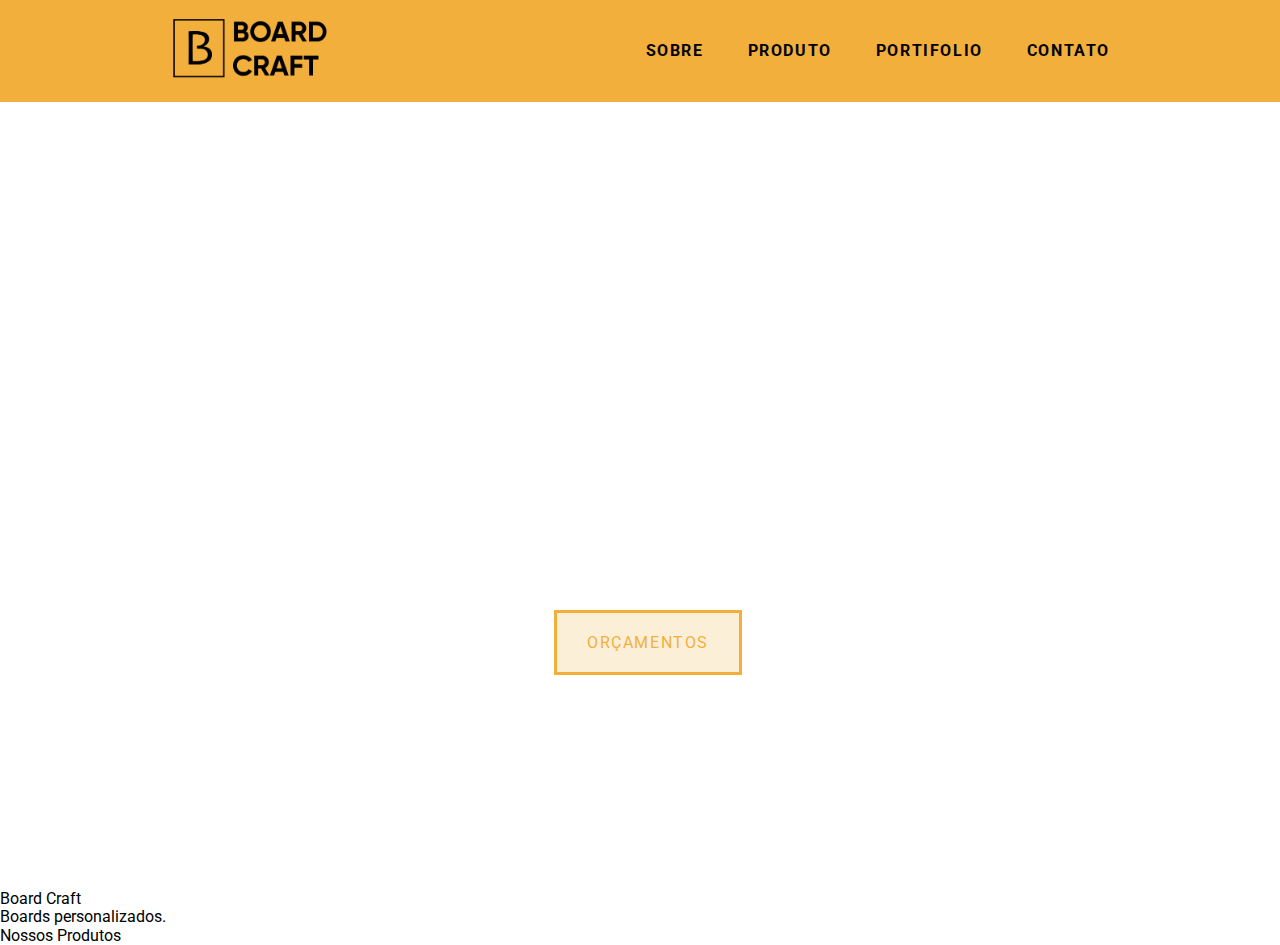
==== index.html @ 1174a182 "first commit" ====
<!DOCTYPE html>
<html lang="en">

<head>
  <meta charset="UTF-8">
  <meta name="viewport" content="width=device-width, initial-scale=1.0">
  <link rel="icon" type="image/png" href="./assets/images/favicon.ico" />
  <link rel="stylesheet" href="./css/normalize.css">
  <link rel="stylesheet" href="./css/reset.css">
  <link rel="stylesheet" href="./css/grid.css">
  <link rel="stylesheet" href="./css/style.css ">
  <title>Board Craft</title>
</head>

<body>

  <header class="header">
    <div class="container">
      <a href="index.html" class="grid-4">
        <img class="logo" src="./assets/images/boardcraft_black.png" alt="">
      </a>
      <nav class="header_menu grid-12">
        <ul>
          <li><a href="sobre.html" class="">Sobre</a></li>
          <li><a href="produtos.html" class="">Produto</a></li>
          <li><a href="portifolio.html" class="">Portifolio</a></li>
          <li><a href="contato.html" class="">Contato</a></li>
        </ul>
      </nav>
    </div>
  </header>

  <section class="introducao">
    <div class="container">
      <h1>Boards feitos a mão</h1>
      <h3>Peças personalizadas, sob medida para você!</h3>
      <div class="btn_action">
        <a href="produtos.html" class="btn">Orçamentos</a>
      </div>
    </div>
  </section>

  <h1>Board Craft<br>Boards personalizados.</h1>

  <h2>Nossos Produtos</h2>

</body>

</html>
---- css/grid.css ----
*, *:before, *:after {
  -webkit-box-sizing: border-box; 
  -moz-box-sizing: border-box; 
  box-sizing: border-box;
}

.container {
	width: 960px;
	margin: 0 auto;
	padding: 0px;
	position: relative;
}

.container:after, .container:before {
	content: " ";
	display: table;
}

.container:after {
	clear: both;
}

.grid-1, .grid-2, .grid-3, .grid-4, .grid-5, .grid-6, .grid-7, .grid-8, .grid-9, .grid-10, .grid-11, .grid-12, .grid-13, .grid-14, .grid-15, .grid-16, .grid-1-3 {
	float: left;
	margin-left: 10px;
	margin-right: 10px;
}

.grid-1 	{width: 40px;}
.grid-2 	{width: 100px;}
.grid-3 	{width: 160px;}
.grid-4 	{width: 220px;}
.grid-5 	{width: 280px;}
.grid-6 	{width: 340px;}
.grid-7 	{width: 400px;}
.grid-8 	{width: 460px;}
.grid-9 	{width: 520px;}
.grid-10 	{width: 580px;}
.grid-11 	{width: 640px;}
.grid-12 	{width: 700px;}
.grid-13 	{width: 760px;}
.grid-14 	{width: 820px;}
.grid-15 	{width: 880px;}
.grid-16 	{width: 940px;}
.grid-1-3	{width: 300px;}
---- css/style.css ----
/* Estilos gerais */
@import url("https://fonts.googleapis.com/css2?family=Roboto:wght@400;700&display=swap");
@import url("https://fonts.googleapis.com/css2?family=Bebas+Neue&display=swap");

* {
  font-family: "Roboto", Helvetica, sans-serif;
}

.btn {
  border: 3px solid #f2af3c;
  padding: 20px 30px;
  text-transform: uppercase;
  color: #f2af3c;
  line-height: 20px;
  letter-spacing: 0.1em;
  transition: 0.3s;
  background: rgba(242, 175, 60, 0.2);
}

.btn:hover {
  background: #f2af3c;
  color: #ffffff;
}

/* Header */
.header {
  position: fixed;
  top: 0;
  width: 100%;
  background: #f2af3c;
  padding: 15px 0;
}

.header .container {
  display: flex;
}

.header_menu {
  text-align: right;
  margin: auto;
}

.header_menu ul li {
  display: inline-block;
  margin-left: 40px;
}

.header_menu ul li a {
  color: #000000;
  font-weight: 700;
  text-transform: uppercase;
  letter-spacing: 0.1em;
  font-size: 1em;
  line-height: 20px;
  padding: 10px 0;
}

.header_menu ul li a:hover {
  color: #ffffff;
}

.logo {
  width: 10em;
}

/* Introdução */
.introducao {
  width: 100%;
  height: 90vh;
  background: url("./../assets/images/header_2.png") no-repeat;
  background-size: cover;
  margin-top: 80px;
  display: flex;
  align-content: center;
  align-items: center;
}

.introducao h1 {
  font-family: "Bebas Neue", cursive, sans-serif;
  letter-spacing: 10px;
  font-size: 110px;
  color: #ffffff;
  text-transform: uppercase;
  text-align: center;
}
.introducao h3:after,
.introducao h3:before {
  content: "";
  display: block;
  background: #ffffff;
  width: 100px;
  height: 4px;
  margin: 20px auto;
}

.introducao h3 {
  color: #ffffff;
  text-transform: uppercase;
  text-align: center;
  font-size: 18px;
}

.btn_action {
  margin: auto;
  padding-top: 80px;
  width: 172px;
}
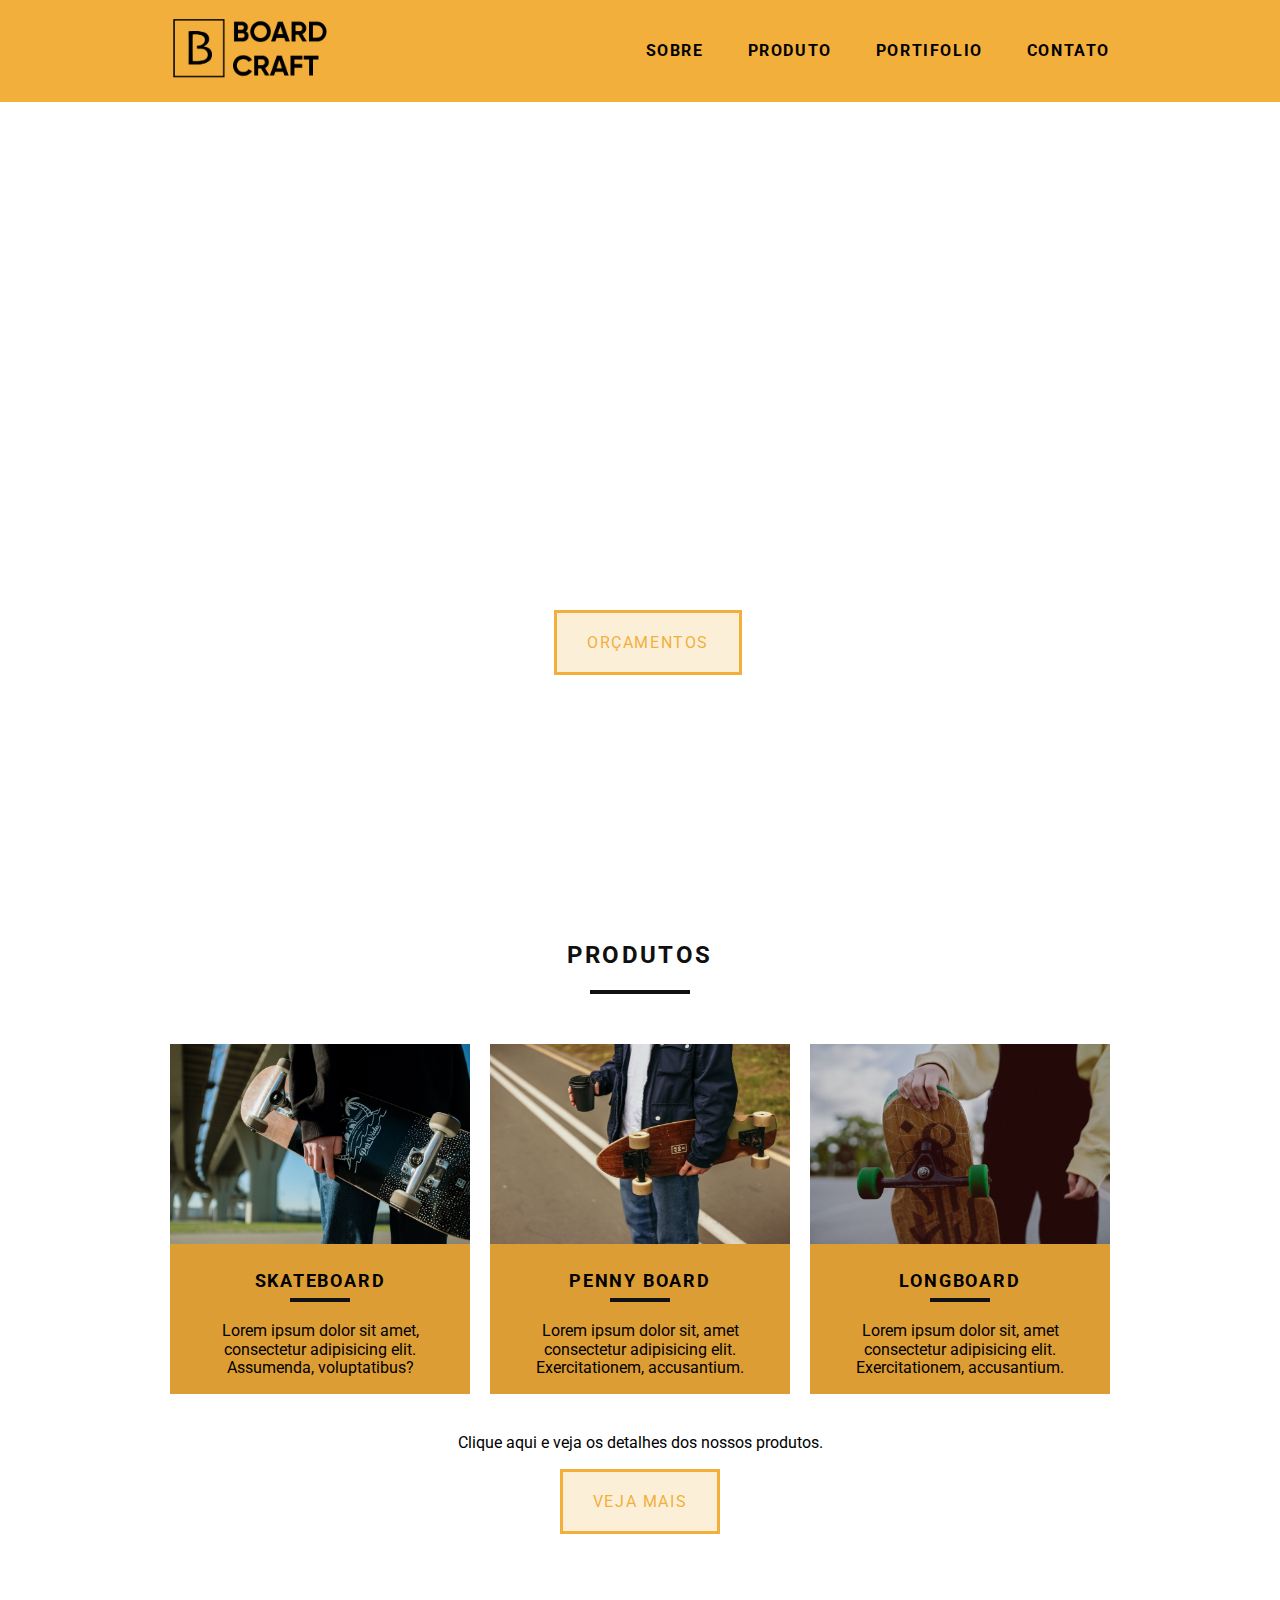
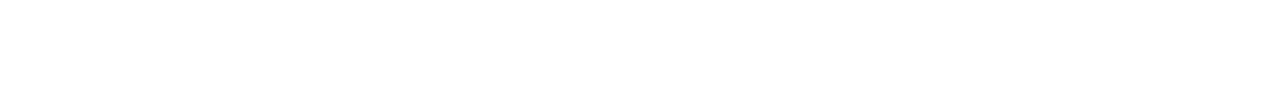
==== commit da3b190b: "produtos section" ====
--- a/index.html
+++ b/index.html
@@ -40,10 +40,31 @@
     </div>
   </section>
 
-  <h1>Board Craft<br>Boards personalizados.</h1>
-
-  <h2>Nossos Produtos</h2>
-
+  <section class="container section_produtos">
+    <h2 class="subtitle">Produtos</h2>
+    <ul class="produtos_lista">
+      <li class="grid-1-3 test">
+        <img src="./assets/images/skate.jpeg" alt="">
+        <div class="overlay"></div>
+        <h3>Skateboard</h3>
+        <p>Lorem ipsum dolor sit amet, consectetur adipisicing elit. Assumenda, voluptatibus?</p>
+      </li>
+      <li class="grid-1-3">
+        <img src="./assets/images/penny_.jpeg" alt="">
+        <h3>Penny Board</h3>
+        <p>Lorem ipsum dolor sit, amet consectetur adipisicing elit. Exercitationem, accusantium.</p>
+      </li>
+      <li class="grid-1-3">
+        <img src="./assets/images/longboard.jpeg" alt="">
+        <h3>Longboard</h3>
+        <p>Lorem ipsum dolor sit, amet consectetur adipisicing elit. Exercitationem, accusantium.</p>
+      </li>
+    </ul>
+    <div class="call_to_action">
+      <p>Clique aqui e veja os detalhes dos nossos produtos.</p>
+      <a href="produtos.html" class="btn">Veja mais</a>
+    </div>
+  </section>
 </body>
 
 </html>--- a/css/style.css
+++ b/css/style.css
@@ -22,6 +22,26 @@
   color: #ffffff;
 }
 
+.subtitle {
+  margin: 50px 0;
+  font-size: 24px;
+  line-height: 30px;
+  font-weight: bold;
+  letter-spacing: 0.1em;
+  color: #101010;
+  text-transform: uppercase;
+  text-align: center;
+}
+
+.subtitle:after {
+  content: "";
+  display: block;
+  background: #101010;
+  width: 100px;
+  height: 4px;
+  margin: 20px auto;
+}
+
 /* Header */
 .header {
   position: fixed;
@@ -29,6 +49,7 @@
   width: 100%;
   background: #f2af3c;
   padding: 15px 0;
+  z-index: 1;
 }
 
 .header .container {
@@ -105,3 +126,55 @@
   padding-top: 80px;
   width: 172px;
 }
+
+/* Produtos */
+.section_produtos {
+  height: 90vh;
+}
+
+.produtos {
+  padding: 60px 0;
+}
+
+.produtos_lista li {
+  height: 350px;
+  background: #dd9d35;
+  text-align: center;
+}
+
+.produtos_lista li img {
+  width: 100%;
+  height: 200px;
+}
+
+.produtos_lista li h3 {
+  font-weight: bold;
+  font-size: 18px;
+  line-height: 25px;
+  text-transform: uppercase;
+  letter-spacing: 0.1em;
+  margin: 20px 0;
+}
+
+.produtos_lista li h3:after {
+  content: "";
+  display: block;
+  background: #101010;
+  width: 60px;
+  height: 4px;
+  margin: 5px auto;
+}
+
+.produtos_lista li p {
+  padding: 0 10px;
+}
+
+.call_to_action {
+  text-align: center;
+  padding-top: 40px;
+  clear: both;
+}
+
+.call_to_action p {
+  margin-bottom: 40px;
+}
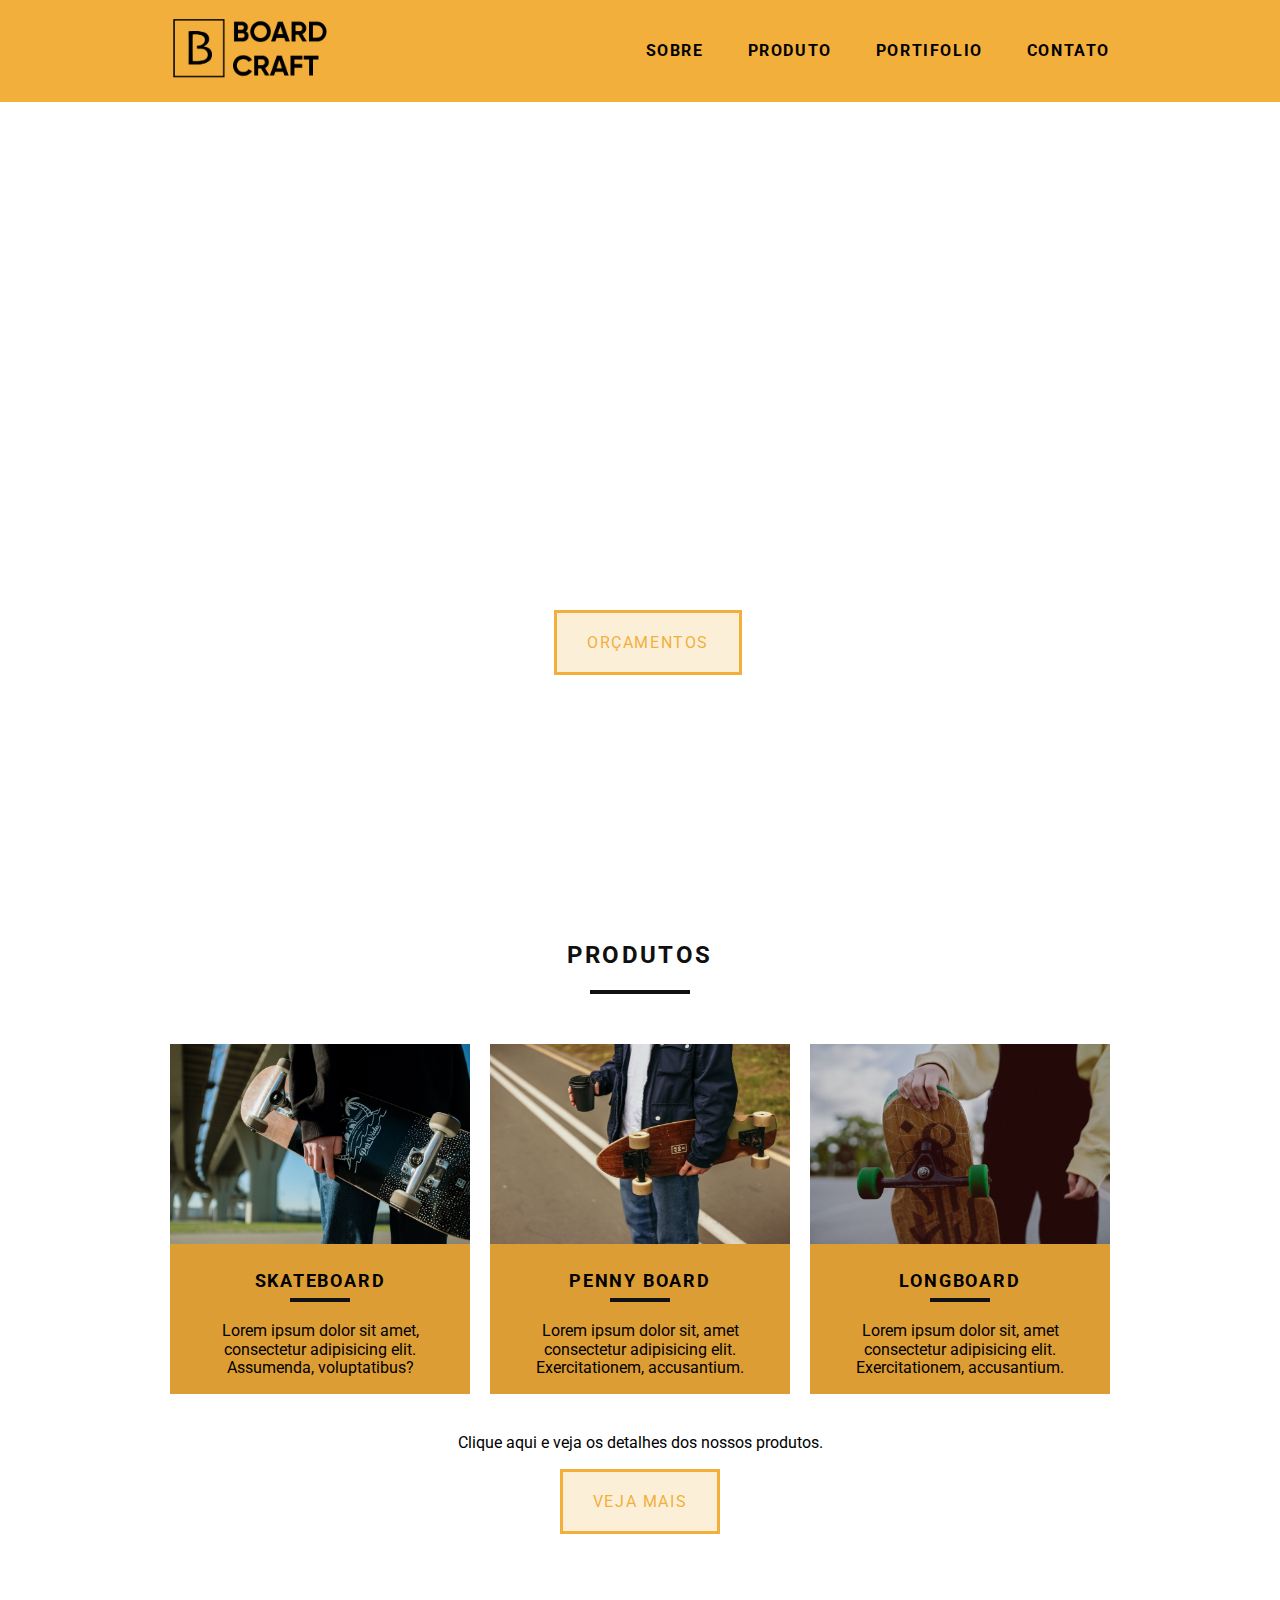
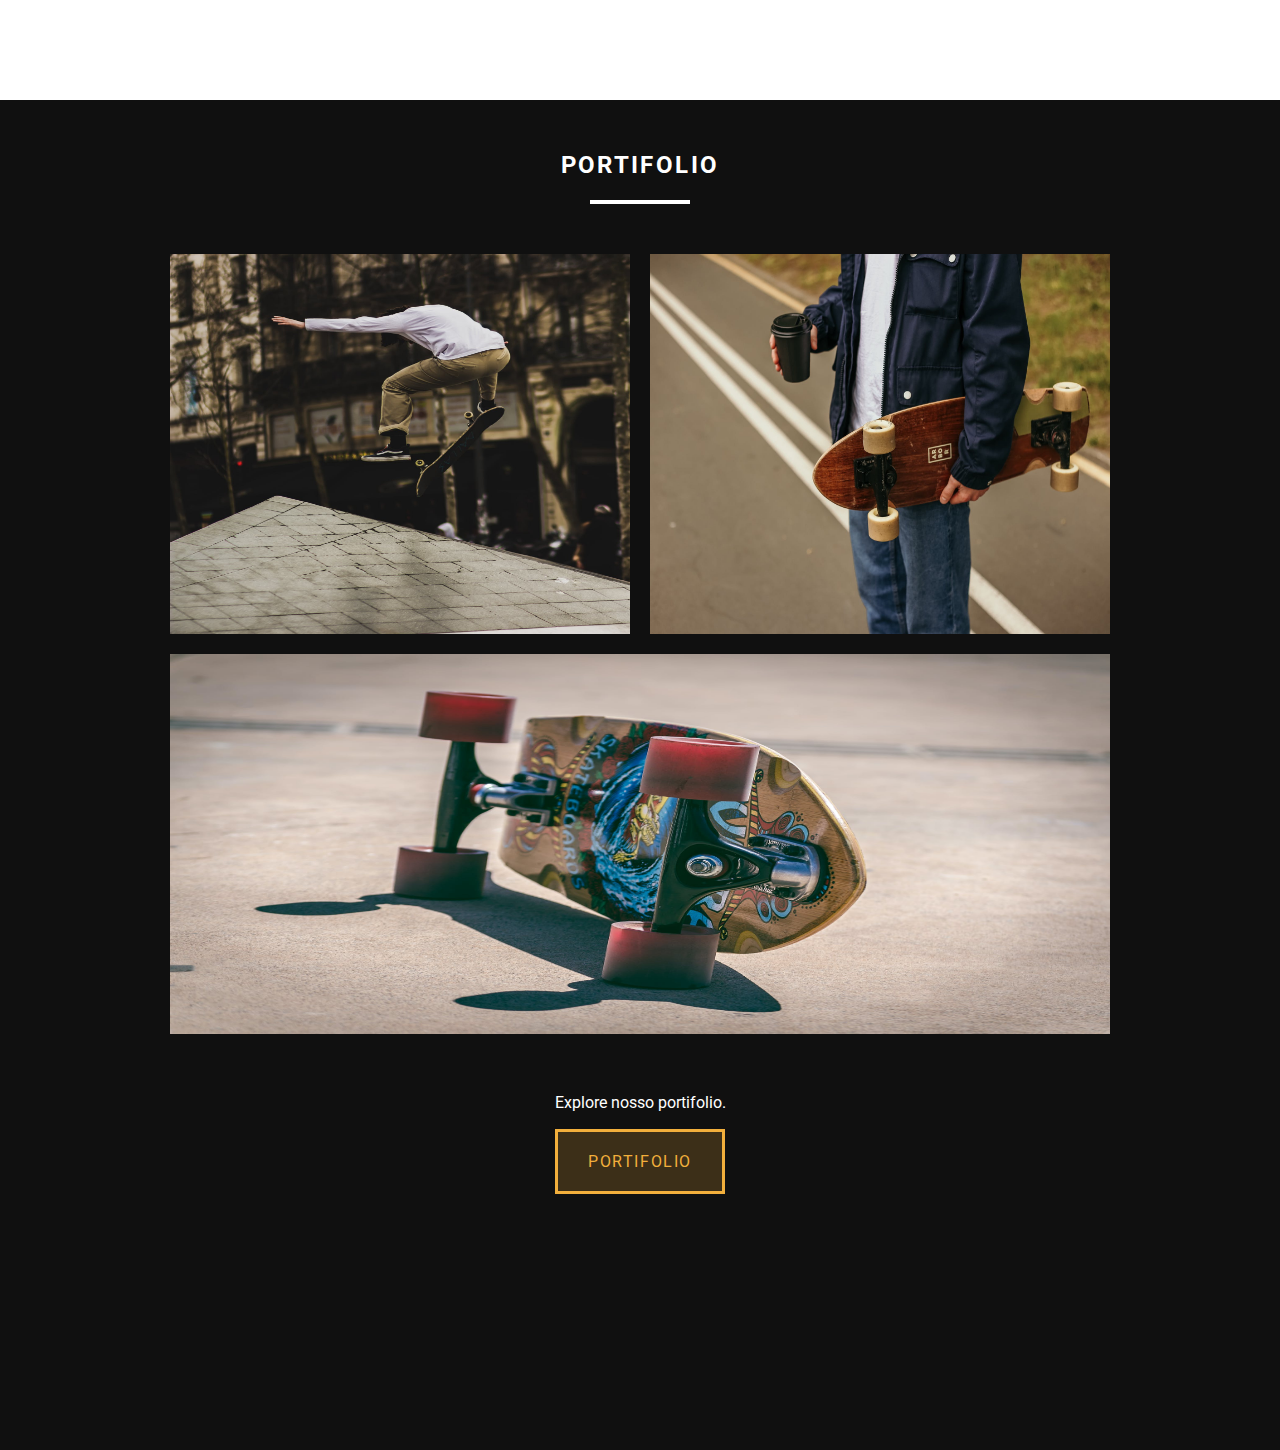
==== commit 5923145a: "portifolio section" ====
--- a/index.html
+++ b/index.html
@@ -65,6 +65,21 @@
       <a href="produtos.html" class="btn">Veja mais</a>
     </div>
   </section>
+
+  <section class="portifolio">
+    <div class="container">
+      <h2 class="subtitle">Portifolio</h2>
+      <ul class="portifolio_item">
+        <li><img class="grid-8" src="./assets/images/skateboas.jpeg" alt="Skateboard"></li>
+        <li><img class="grid-8" src="./assets/images/penny_.jpeg" alt="Penny board"></li>
+        <li><img class="grid-16" src="./assets/images/longb.jpeg" alt="Longboard"></li>
+      </ul>
+    </div>
+    <div class="call_to_action">
+      <p>Explore nosso portifolio.</p>
+      <a href="portifolio.html" class="btn">Portifolio</a>
+    </div>
+  </section>
 </body>
 
 </html>--- a/css/style.css
+++ b/css/style.css
@@ -178,3 +178,32 @@
 .call_to_action p {
   margin-bottom: 40px;
 }
+
+/* Portifolio */
+.portifolio {
+  height: 150vh;
+  width: 100%;
+  background: #101010;
+}
+
+.portifolio .subtitle {
+  color: #ffffff;
+}
+
+.portifolio p {
+  color: #ffffff;
+}
+
+.portifolio h2:after {
+  content: "";
+  display: block;
+  background: #ffffff;
+  width: 100px;
+  height: 4px;
+  margin: 20px auto;
+}
+
+.portifolio_item img {
+  height: 400px;
+  padding-bottom: 20px;
+}
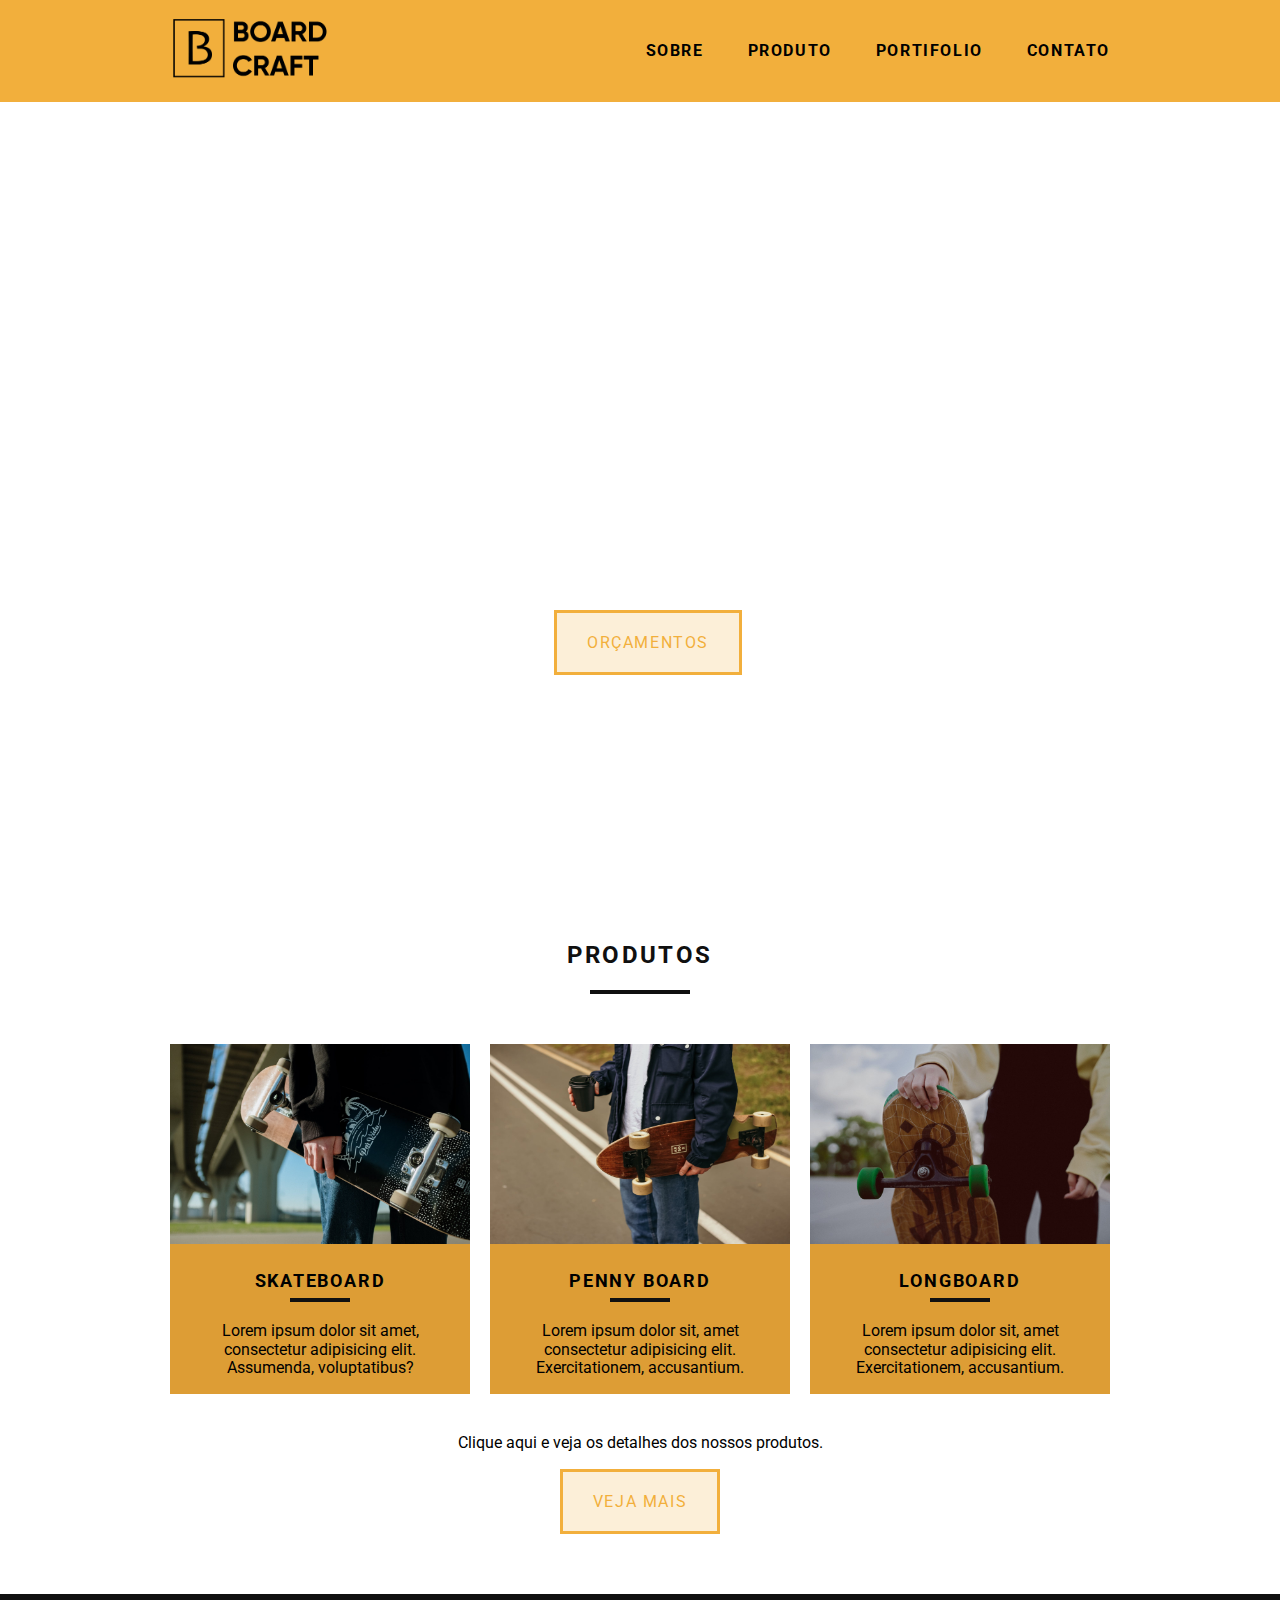
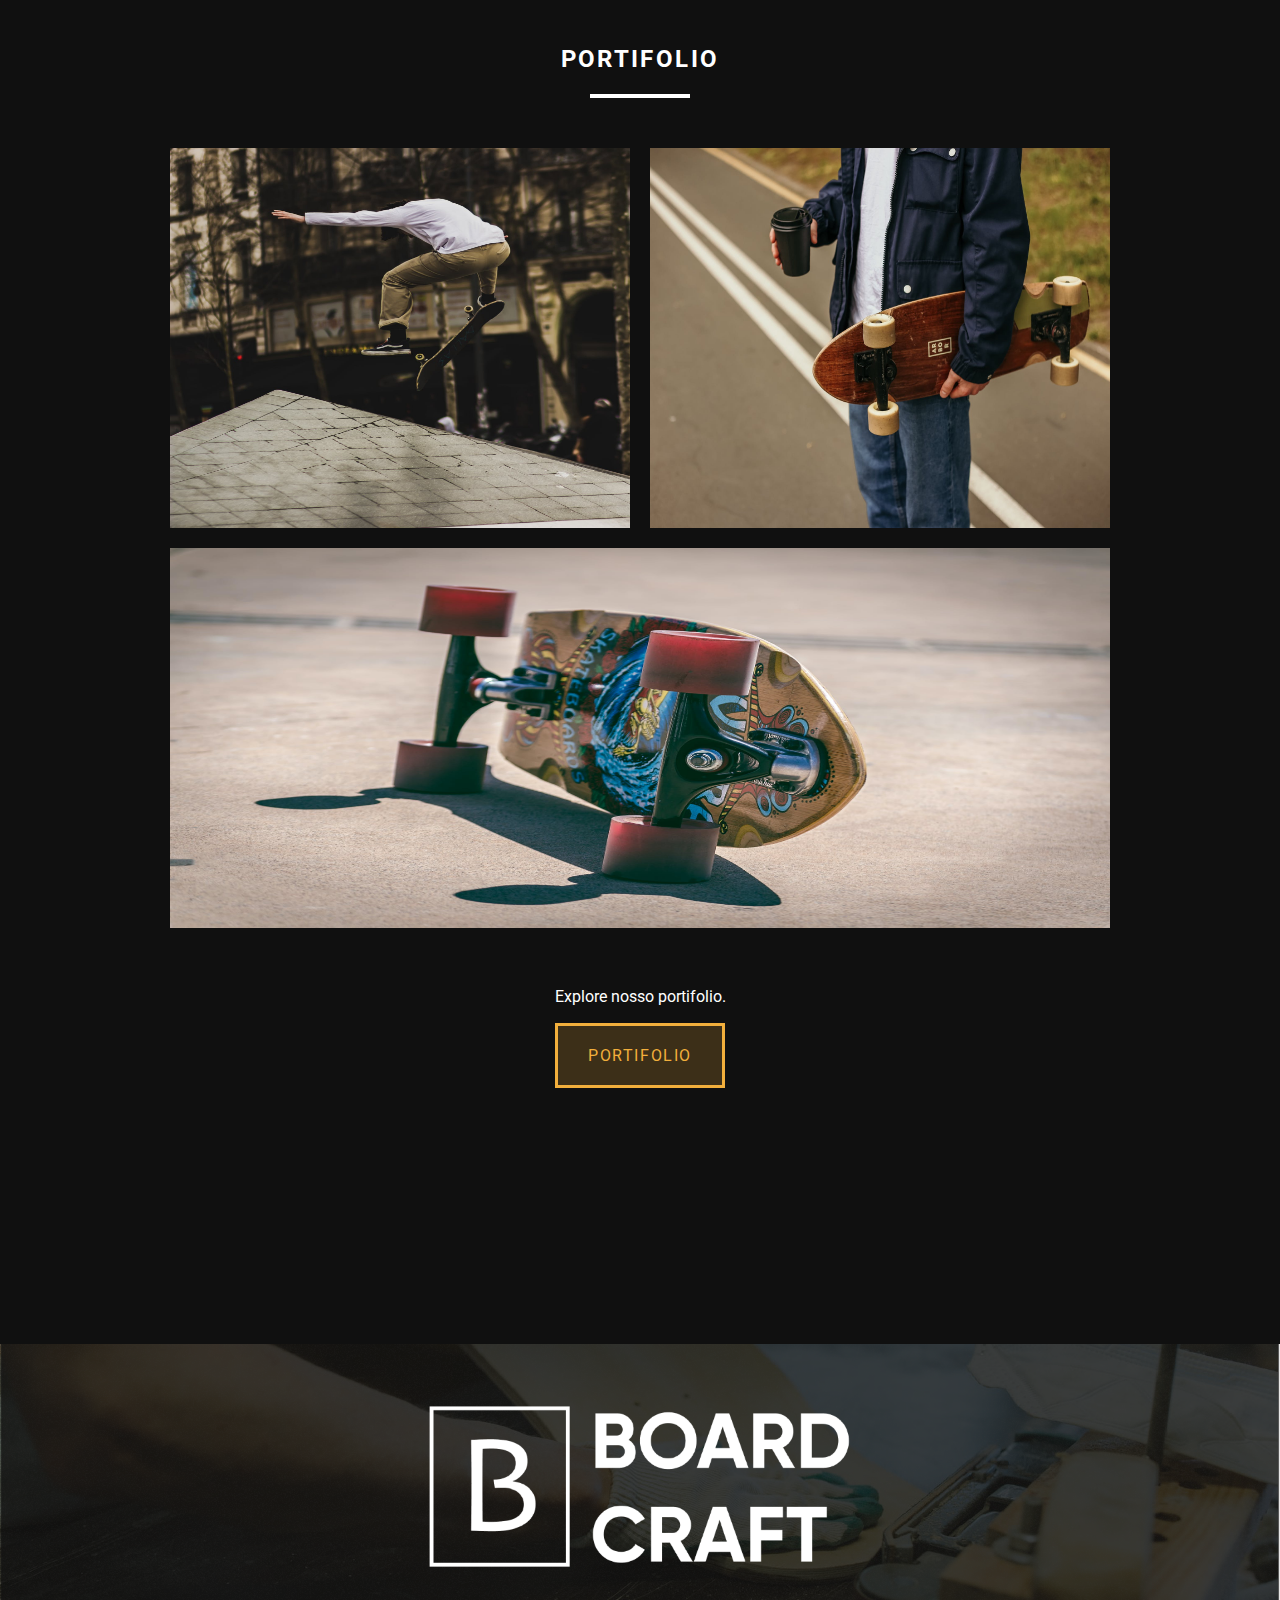
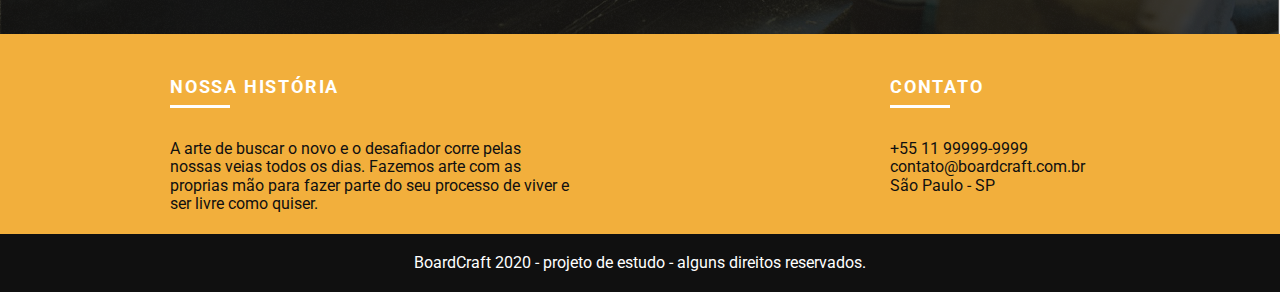
==== commit 81bbba4e: "add footer;" ====
--- a/index.html
+++ b/index.html
@@ -21,10 +21,10 @@
       </a>
       <nav class="header_menu grid-12">
         <ul>
-          <li><a href="sobre.html" class="">Sobre</a></li>
-          <li><a href="produtos.html" class="">Produto</a></li>
-          <li><a href="portifolio.html" class="">Portifolio</a></li>
-          <li><a href="contato.html" class="">Contato</a></li>
+          <li><a href="./pages/sobre.html" class="">Sobre</a></li>
+          <li><a href="./pages/produtos.html" class="">Produto</a></li>
+          <li><a href="./pages/portifolio.html" class="">Portifolio</a></li>
+          <li><a href="./pages/contato.html" class="">Contato</a></li>
         </ul>
       </nav>
     </div>
@@ -35,7 +35,7 @@
       <h1>Boards feitos a mão</h1>
       <h3>Peças personalizadas, sob medida para você!</h3>
       <div class="btn_action">
-        <a href="produtos.html" class="btn">Orçamentos</a>
+        <a href="./pages/produtos.html" class="btn">Orçamentos</a>
       </div>
     </div>
   </section>
@@ -62,7 +62,7 @@
     </ul>
     <div class="call_to_action">
       <p>Clique aqui e veja os detalhes dos nossos produtos.</p>
-      <a href="produtos.html" class="btn">Veja mais</a>
+      <a href="./pages/produtos.html" class="btn">Veja mais</a>
     </div>
   </section>
 
@@ -77,9 +77,39 @@
     </div>
     <div class="call_to_action">
       <p>Explore nosso portifolio.</p>
-      <a href="portifolio.html" class="btn">Portifolio</a>
+      <a href="./pages/portifolio.html" class="btn">Portifolio</a>
     </div>
   </section>
+
+  <section class="quebra">
+    <div class="container"></div>
+  </section>
+
+  <footer>
+    <div class="footer">
+      <div class="container">
+        <div class="grid-12">
+          <h3>Nossa história</h3>
+          <p class="footer_historia">A arte de buscar o novo e o desafiador corre pelas nossas veias todos os dias.
+            Fazemos arte com as proprias
+            mão para fazer parte do seu processo de viver e ser livre como quiser.</p>
+        </div>
+        <div class="grid-4">
+          <h3>Contato</h3>
+          <ul>
+            <li>+55 11 99999-9999</li>
+            <li>contato@boardcraft.com.br</li>
+            <li>São Paulo - SP</li>
+          </ul>
+        </div>
+      </div>
+    </div>
+    <div class="copy">
+      <div class="container">
+        <p class="grid-16">BoardCraft 2020 - projeto de estudo - alguns direitos reservados.</p>
+      </div>
+    </div>
+  </footer>
 </body>
 
 </html>--- a/css/style.css
+++ b/css/style.css
@@ -128,10 +128,6 @@
 }
 
 /* Produtos */
-.section_produtos {
-  height: 90vh;
-}
-
 .produtos {
   padding: 60px 0;
 }
@@ -170,6 +166,7 @@
 }
 
 .call_to_action {
+  height: 200px;
   text-align: center;
   padding-top: 40px;
   clear: both;
@@ -207,3 +204,49 @@
   height: 400px;
   padding-bottom: 20px;
 }
+
+.quebra {
+  width: 100%;
+  height: 290px;
+  background: url("./../assets/images/footer.png") no-repeat center;
+  background-size: cover;
+}
+
+/* Footer */
+.footer {
+  width: 100%;
+  background: #f2af3c;
+  color: #101010;
+  padding: 20px;
+}
+
+.footer_historia {
+  width: 400px;
+}
+
+.footer h3 {
+  font-size: 18px;
+  line-height: 25px;
+  color: #ffffff;
+  text-transform: uppercase;
+  letter-spacing: 0.1em;
+  font-weight: bold;
+  padding: 20px 0;
+}
+
+.footer h3:after {
+  content: "";
+  display: block;
+  background: #ffffff;
+  width: 60px;
+  height: 3px;
+  margin: 6px 0 12px 0;
+}
+
+.copy {
+  width: 100%;
+  padding: 20px;
+  text-align: center;
+  color: #ffffff;
+  background: #101010;
+}
